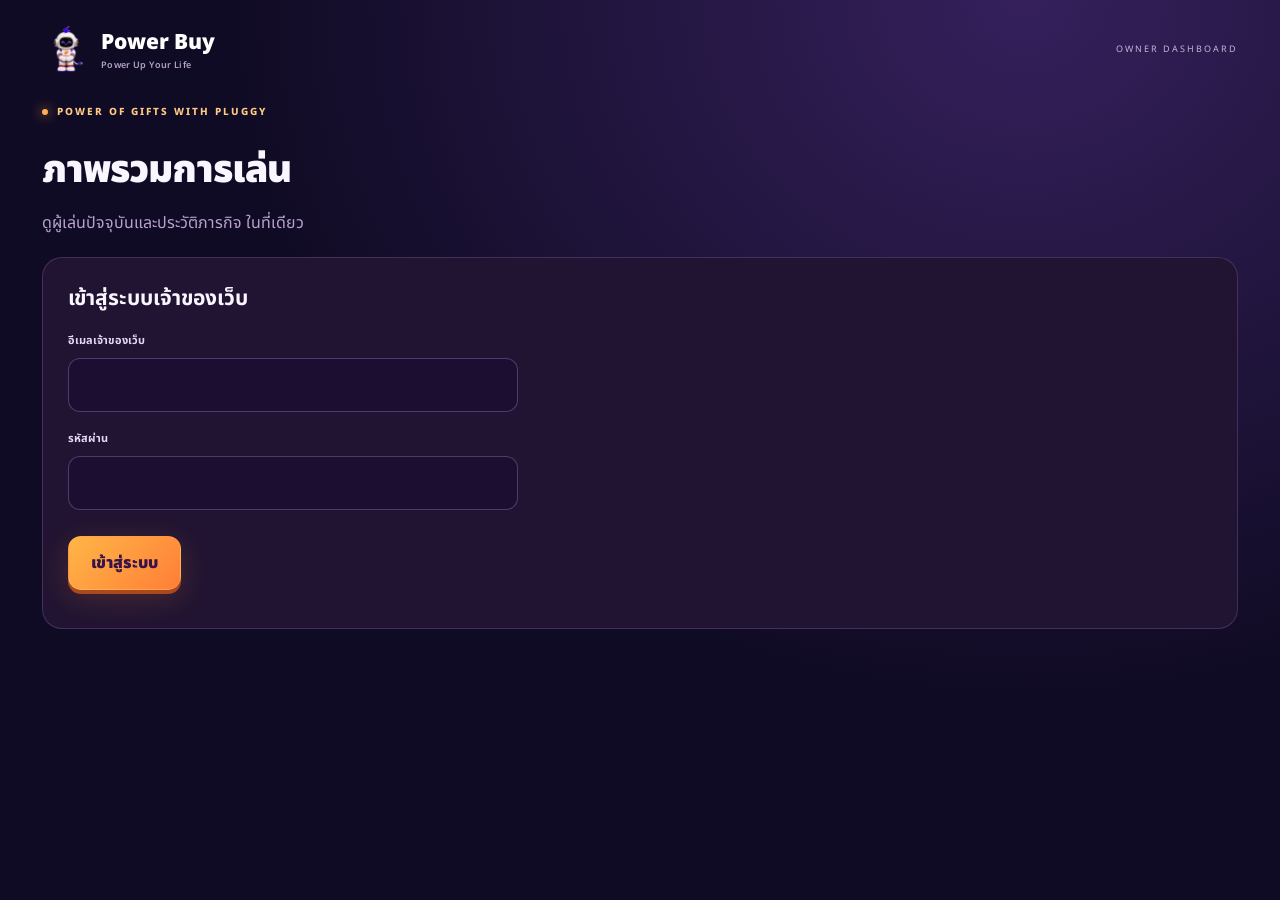
==== admin.html @ 22181485 "Use supplied campaign art, isolated product images and uncapped actual scores" ====
<!doctype html><html lang="th"><head><meta charset="utf-8"><meta name="viewport" content="width=device-width,initial-scale=1"><title>สถิติเจ้าของเว็บ · Pluggy</title><link rel="stylesheet" href="style.css?v=21"><link rel="stylesheet" href="admin.css?v=21"></head><body><header><a class="brand" href="./"><img class="brandmark" src="assets/pose2.webp" alt="ปลั๊กกี้"><span>Power Buy<small>Power Up Your Life</small></span></a><span class="edition">OWNER DASHBOARD</span></header><main id="admin"><section class="admin-intro"><span class="eyebrow">POWER OF GIFTS WITH PLUGGY</span><h1>ภาพรวมการเล่น</h1><p>ดูผู้เล่นปัจจุบันและประวัติภารกิจ ในที่เดียว</p></section><section id="login" class="admin-panel"></section><section id="dashboard" hidden></section></main><dialog id="detail"></dialog><script type="module" src="admin.js?v=21"></script></body></html>
---- style.css ----
@import url('https://fonts.googleapis.com/css2?family=Noto+Sans+Thai:wght@400;500;600;700;800;900&display=swap');
:root{font-family:'Noto Sans Thai',sans-serif;color:#f9f6ff;background:#100b24;--orange:#ff9738;--violet:#ad76ff;--muted:#b8aacd;--panel:#211633;--line:#ffffff18}*{box-sizing:border-box}body{margin:0;background:radial-gradient(ellipse at 80% 0,#35205c 0,transparent 55%),#100b24;min-height:100vh}button,input{font:inherit}button,a{touch-action:manipulation;-webkit-tap-highlight-color:transparent}button{cursor:pointer}button:focus-visible,a:focus-visible{outline:3px solid #ffc16f;outline-offset:4px}header{max-width:1260px;margin:auto;display:flex;align-items:center;gap:20px;padding:23px 32px}.brand{display:flex;gap:10px;align-items:center;color:white;text-decoration:none;font-size:21px;font-weight:900}.brand small{display:block;font-size:8px;letter-spacing:2.4px;color:#b1a2c7;font-weight:600}.brandmark{display:grid;place-items:center;background:linear-gradient(145deg,#ffbe63,#ff6c2d);color:#34104a;width:38px;height:43px;border-radius:13px;transform:rotate(-8deg);box-shadow:0 5px 25px #ff7f2d35;font-weight:900}.edition{margin-left:auto;font-size:10px;letter-spacing:2px;color:#c4b4d7}.edition i{font-style:normal;display:inline-block;font-size:8px;letter-spacing:1px;padding:5px 8px;margin-left:12px;border:1px solid #ad76ff6f;border-radius:6px;color:#d4b9ff}.icon,.secondary{background:#ffffff09;border:1px solid #ffffff22;color:#e4d9f1;border-radius:12px;padding:10px 16px;font-size:12px;font-weight:600}.icon:hover,.secondary:hover{background:#ffffff17}main{max-width:1260px;margin:0 auto 65px;padding:0 32px}.hero{position:relative;overflow:hidden;min-height:520px;border-radius:30px;border:1px solid #9660da44;background:#221644;isolation:isolate;box-shadow:0 26px 80px #0004}.heroart{position:absolute;inset:0;width:100%;height:100%;object-fit:cover;object-position:center;z-index:-2}.hero:after{content:'';position:absolute;inset:0;background:linear-gradient(90deg,#110a32ef 0,#160c34a0 39%,transparent 68%);z-index:-1}.herocopy{padding:56px 46px;max-width:600px}.eyebrow{display:inline-flex;align-items:center;gap:9px;color:#ffc983;font-size:10px;letter-spacing:2px;font-weight:800}.eyebrow:before{content:'';width:6px;height:6px;background:#ffb24a;border-radius:50%;box-shadow:0 0 12px #ffa449}h1{font-size:clamp(45px,5.2vw,72px);line-height:1.04;letter-spacing:-2px;margin:24px 0 12px;font-weight:900}h1 em{font-style:normal;background:linear-gradient(#ffe4a2,#ff8b39);background-clip:text;color:transparent}h1 small{display:block;font-size:.38em;letter-spacing:1px;margin-top:16px;font-weight:600;color:#d7b3ff}.intro{line-height:1.8;font-size:14px;max-width:380px;color:#c7b6db}.heropills{display:flex;gap:8px;margin:20px 0}.heropills span{font-size:10px;border:1px solid #c9afff25;background:#140b2d88;border-radius:20px;padding:7px 12px;color:#d9cdeb}.nameform{max-width:420px;margin-top:26px}label{display:block;font-size:11px;color:#e5d6f1;margin-bottom:9px;font-weight:700}.inputrow{display:flex;gap:10px}input{font:inherit;width:100%;min-width:0;padding:14px 16px;border:1px solid #b395dc55;color:white;border-radius:12px;background:#190d32aa;outline-color:#ffb751}input::placeholder{color:#a08dad}.primary{border:1px solid #ffce8333;background:linear-gradient(135deg,#ffb647,#ff7e37);color:#381549;font-weight:900;white-space:nowrap;padding:14px 22px;border-radius:13px;box-shadow:0 4px 0 #ab481d,0 8px 30px #ff8f3230;transition:filter .2s,transform .2s}.primary:hover{filter:brightness(1.1)}.primary:active{transform:translateY(2px);box-shadow:0 2px 0 #ab481d}.tiny{font-size:10px;line-height:1.6;color:#ac97bf}.hero .tiny{max-width:400px}.error{font-size:11px;color:#ffb2b9;margin-top:7px}.sectionhead{display:flex;justify-content:space-between;align-items:end;margin:38px 0 20px}.sectionhead h2{font-size:23px;margin:4px 0}.sectionhead span{font-size:11px;color:#a998c3}.kicker{font-size:9px;letter-spacing:3px;color:#af88dc;font-weight:700}.cards{display:grid;grid-template-columns:repeat(3,1fr);gap:20px}.card{position:relative;border-radius:24px;overflow:hidden;border:1px solid #b992f426;background:linear-gradient(155deg,#2c1c47,#1b132d);box-shadow:0 12px 35px #0003;transition:transform .22s,border-color .22s}.card:hover{transform:translateY(-6px);border-color:#ffb45777}.cardart{position:relative;height:215px;background:radial-gradient(ellipse at 50% 65%,#64369b88,transparent 65%),url('assets/v2/stage.avif') center 65%/cover;overflow:hidden;display:flex;align-items:center;justify-content:center}.cardart:after{position:absolute;content:'';width:65%;height:18px;border-radius:50%;background:#a970fe44;filter:blur(10px);bottom:19px}.cardart .sprite{width:150px;height:150px;filter:drop-shadow(0 12px 12px #0008);position:relative;z-index:1;animation:float 5s ease-in-out infinite}.cardart .sprite.second{width:90px;height:90px;margin-left:-28px;transform:rotate(14deg);animation-delay:-2s}.cardart .minipluggy{height:175px;width:115px;object-fit:contain;filter:drop-shadow(0 10px 14px #0008);z-index:2}.mission{position:absolute;top:15px;left:16px;font-size:9px;letter-spacing:1.5px;padding:5px 8px;border:1px solid #ffffff24;border-radius:6px;background:#160d2c9c;z-index:3}.cardbody{padding:23px}.tag{font-size:10px;color:#c49ee9;font-weight:600}.card h3{font-size:22px;margin:8px 0 4px;font-weight:800}.card .sub{font-size:12px;color:#eadbf4;margin:0}.card p{font-size:11px;line-height:1.8;color:#a898bf;margin:10px 0 18px}.card button{width:100%;background:#ffffff08;border:1px solid #9d74c344;color:#ffc883;font:inherit;font-size:12px;font-weight:800;border-radius:11px;padding:12px}.card button:hover{background:#ffab4220}.sprite{display:inline-block;flex:none;background-image:url('assets/v2/atlas.avif');background-size:400% 400%;background-position:var(--sx) var(--sy);background-repeat:no-repeat;aspect-ratio:1;width:70px;height:70px}.sprite.promo{background-image:url('assets/v2/promos.avif');background-size:200% 200%}.history{background:#221635;border:1px solid #ffffff10;border-radius:16px;padding:18px 22px;margin-top:26px;font-size:11px;color:#bba8d0}.history ul{padding-left:18px}.welcome{font-size:12px;color:#ffc884;margin-bottom:14px}footer{max-width:1196px;display:flex;justify-content:space-between;padding:22px 0;border-top:1px solid #ffffff10;margin:auto;font-size:10px;color:#857296;letter-spacing:1px}.game{max-width:960px;margin:auto}.gamehead{display:flex;align-items:center;justify-content:space-between;margin:10px 0 20px}.game-title{display:flex;align-items:center;justify-content:space-between;gap:18px}.game-title h2{font-size:27px;margin:0;letter-spacing:-.8px}.game-title p{font-size:12px;margin:3px 0;color:#b5a3ca}.game-player{font-size:10px;color:#a995c1;background:#231735;border:1px solid #ffffff18;border-radius:12px;padding:9px 14px;max-width:180px;overflow:hidden;text-overflow:ellipsis}.game-player b{display:block;font-size:13px;color:#f4e7ff}.hud{display:grid;grid-template-columns:1fr 1fr 1fr;gap:1px;background:#ffffff12;border:1px solid #a478d33a;border-radius:16px;overflow:hidden;margin:20px 0 12px}.hud>div{background:#25173bee;padding:13px 20px}.hud small{font-size:9px;color:#b9a2d0;display:block;letter-spacing:1px}.hud strong{display:block;font-size:25px;color:#ffcb86;font-weight:800}.hud>div:nth-child(2){text-align:center}.hud>div:last-child{text-align:right}.hud .timer{color:#b6ffed}.progress{height:4px;overflow:hidden;border-radius:8px;background:#362443;margin-bottom:13px}.progress div{height:100%;background:linear-gradient(90deg,#ad6bff,#ffb03e);transition:width .1s}.board{position:relative;height:min(66vh,570px);min-height:440px;overflow:hidden;border:1px solid #b98aff50;border-radius:24px;background:#291743 url('assets/v2/stage.avif') center/cover;box-shadow:0 25px 70px #0006,inset 0 0 80px #10052450;isolation:isolate;user-select:none}.board:before{content:'';position:absolute;inset:0;background:linear-gradient(#1c093632,transparent 45%,#17092b55);pointer-events:none;z-index:-1}.board canvas{display:block;width:100%;height:100%;touch-action:none}.hint{text-align:center;font-size:11px;line-height:1.7;color:#b6a1cd;margin:14px 0}.controls{display:flex;justify-content:center;gap:12px;margin:14px 0}.controls button{background:linear-gradient(#382051,#251439);border:1px solid #a377ce44;color:#ffce88;border-radius:14px;width:90px;height:45px;font-size:22px;touch-action:none;box-shadow:0 3px 0 #090514}.legend{display:flex;gap:14px;justify-content:center;flex-wrap:wrap;color:#cab8db;font-size:10px;margin:12px 0}.legend b{color:#ffb566}.boardstatus{position:absolute;top:16px;left:50%;transform:translateX(-50%);width:max-content;max-width:90%;text-align:center;padding:9px 17px;border:1px solid #cfb2ff33;border-radius:30px;background:#150b2dd9;color:#efe4ff;font-size:12px;z-index:8;box-shadow:0 4px 20px #0003}.boardstatus strong{color:#ffca7b}.overlay{position:absolute;inset:0;z-index:20;display:flex;flex-direction:column;align-items:center;justify-content:center;gap:12px;padding:24px;text-align:center;background:#140925df;backdrop-filter:blur(7px)}.overlay .sprite{width:100px;height:100px;filter:drop-shadow(0 0 24px #b276ff66)}.overlay h3{font-size:28px;margin:0}.overlay p{color:#c3b2d6;line-height:1.8;font-size:13px;margin:0 0 8px}.overlay .roundtag{font-size:10px;letter-spacing:3px;color:#ffbb68}.feedback{position:absolute;inset:0;display:grid;place-items:center;z-index:13;pointer-events:none;font-size:52px;font-weight:900;color:#ffe09e;text-shadow:0 3px 0 #8a351b,0 0 30px #ffab4c;animation:scorepop .65s both}.feedback.bad{color:#ffabc3;text-shadow:0 3px #662447,0 0 30px #ff3e7e}.holes{position:absolute;inset:12% 8% 6%;display:grid;grid-template-columns:repeat(3,1fr);grid-template-rows:repeat(3,1fr);gap:14px 30px;perspective:900px}.hole{position:relative;background:none;border:0;border-radius:18px;min-height:90px;outline-offset:0;display:flex;align-items:end;justify-content:center;padding:0}.podium{position:absolute;width:93%;max-width:165px;height:30%;bottom:2%;border-radius:50%;background:radial-gradient(ellipse at 50% 20%,#090310 35%,#452069 40%,#c491ff 45%,#6d3e8e 51%,#2e1149 60%);box-shadow:0 10px 0 #1c0d2e,0 15px 20px #0006,0 0 15px #9e56ff35;border:1px solid #b784f755}.target{position:absolute;inset:0;display:flex;flex-direction:column;align-items:center;justify-content:center;animation:rise .18s ease-out;transform-origin:bottom}.target .sprite{width:110px;height:110px;filter:drop-shadow(0 5px 9px #0007)}.target img{height:110px;width:86px;object-fit:contain;filter:drop-shadow(0 3px 7px #0008)}.target small{margin-top:-5px;font-size:10px;font-weight:900;color:#221133;background:#ffcc7d;border:1px solid #ffe2b0;border-radius:20px;padding:3px 9px;box-shadow:0 3px 12px #0005;white-space:nowrap;z-index:2}.target.bad small{background:#ebd7ff;color:#684d87}.holenum{position:absolute;font-size:9px;color:#bf8bf888;bottom:-8px}.hole.hit:after{content:'';position:absolute;inset:10%;border:3px solid #ffd286;border-radius:50%;animation:shock .25s both;pointer-events:none}.hammer{position:absolute;width:32px;height:32px;z-index:12;pointer-events:none;transform:rotate(-30deg);background:linear-gradient(90deg,#ffc356 20%,#ffe4a2 50%,#e89528);border-radius:8px;box-shadow:0 3px 5px #0005}.hammer:after{content:'';position:absolute;left:12px;top:26px;width:9px;height:35px;background:#7546ac;border-radius:5px}.boxes{position:absolute;inset:0;touch-action:manipulation}.box{position:absolute;top:0;left:0;background:none;border:0;padding:0;width:100px;height:115px;will-change:transform;touch-action:manipulation;color:white;isolation:isolate}.box:before{content:'';position:absolute;left:10%;right:10%;bottom:8%;height:17%;border-radius:50%;background:#05030b6b;filter:blur(4px);z-index:-1}.box .sprite{position:absolute;width:100%;height:auto;left:0;top:0;filter:drop-shadow(0 8px 6px #0007);transition:filter .2s}.box .prize{position:absolute;inset:8%;width:84%;height:75%;background:#37175380;border-radius:22px;box-shadow:0 0 28px #ffc76877;transform:translateY(-17px);z-index:2;animation:prize .3s both}.box .prize .sprite{height:100%}.box small{position:absolute;left:50%;transform:translateX(-50%);bottom:-5px;display:grid;place-items:center;width:25px;height:25px;background:#251336;border:1px solid #ba90e74d;color:#dfcbed;border-radius:50%;font-size:11px;font-weight:800;opacity:0}.box.selectable small{opacity:1}.box.selectable:after{content:'';position:absolute;inset:10% 2% 0;border-radius:20px;border:1px solid #c49eff44;box-shadow:0 0 12px #ac72ff20;z-index:-1}.box.selectable:hover .sprite{filter:drop-shadow(0 0 12px #ffc977)}.box.chosen:after{border-color:#ffce82;box-shadow:0 0 28px #ffb85f55}.guide{position:absolute;bottom:5px;right:18px;height:125px;width:90px;object-fit:contain;filter:drop-shadow(0 3px 15px #10031f);opacity:.9;pointer-events:none}.guide-arrow{position:absolute;bottom:76px;right:100px;font-size:31px;color:#ffbb6a;animation:point 1s alternate infinite;pointer-events:none}.result{position:relative;max-width:700px;margin:20px auto;text-align:center;border:1px solid #bb8bf63d;border-radius:28px;background:radial-gradient(ellipse at 50% 20%,#603c8580,transparent 55%),#201330;overflow:hidden;padding:36px}.result:before{content:'';position:absolute;inset:0;background:url('assets/v2/stage.avif') center/cover;opacity:.12;z-index:0}.result>*{position:relative}.result img{height:210px;filter:drop-shadow(0 0 30px #af62ff44)}.result h2{font-size:28px;margin:14px 0 5px}.result p{font-size:13px;color:#b9a3ce;line-height:1.8}.resultscore{font-size:82px;line-height:1.3;font-weight:900;background:linear-gradient(#ffe9b0,#ff9850);color:transparent;background-clip:text}.rounds{display:flex;justify-content:center;gap:10px;margin:18px 0}.rounds span{background:#ffffff08;border:1px solid #ffffff14;border-radius:11px;padding:9px 15px;font-size:10px;color:#bda8d1}.rounds b{color:#eed8ff;font-size:15px}.shop{display:block;margin:23px auto;color:#ffcd84;text-decoration:none;font-size:13px;font-weight:700}.actions{display:flex;gap:10px;flex-wrap:wrap;justify-content:center}dialog{background:#241436;color:#f6ebff;border:1px solid #ac7bdd55;border-radius:23px;max-width:500px;padding:30px;box-shadow:0 25px 100px #0008}dialog::backdrop{background:#0b051bce;backdrop-filter:blur(6px)}dialog h2{font-size:25px;margin:4px 0}dialog p{color:#beabce;font-size:13px;line-height:1.9}dialog .sprite{width:90px;height:90px}dialog .secondary{margin-left:8px}button:disabled{cursor:default}.box:disabled{opacity:1}.loading{animation:glow 1s infinite alternate}.paused .target,.paused .guide-arrow{animation-play-state:paused}@keyframes float{50%{transform:translateY(-8px)}}@keyframes rise{from{transform:translateY(24px) scale(.7);opacity:0}}@keyframes scorepop{0%{opacity:0;transform:translateY(20px) scale(.7)}30%{opacity:1;transform:scale(1.1)}100%{opacity:0;transform:translateY(-35px)}}@keyframes prize{from{opacity:0;transform:translateY(5px) scale(.5)}}@keyframes shock{to{opacity:0;transform:scale(1.3)}}@keyframes point{to{transform:translateX(-18px)}}@keyframes glow{to{opacity:.5}}
@media(max-width:720px){header{padding:18px 18px;gap:8px}.brand{font-size:18px}.brandmark{width:32px;height:35px}.brand small{font-size:7px}.edition{display:none}.icon{margin-left:auto;padding:9px 11px;font-size:11px}main{padding:0 16px}.hero{border-radius:24px;min-height:690px}.heroart{object-fit:cover;object-position:73% 0;height:350px}.hero:after{background:linear-gradient(0deg,#160c2fff 43%,#160c2f66 65%,transparent 85%)}.herocopy{padding:330px 25px 28px;max-width:100%}h1{font-size:45px;margin:16px 0 10px;letter-spacing:-1.5px}h1 small{font-size:21px;margin-top:12px}.intro{font-size:12px;margin:12px 0}.heropills{margin:15px 0}.nameform{margin-top:18px}.primary{padding:13px 17px;font-size:12px}.inputrow{gap:8px}input{font-size:13px;padding:13px}.sectionhead{margin-top:28px}.sectionhead h2{font-size:21px}.sectionhead>span{display:none}.cards{grid-template-columns:1fr;gap:17px}.card{display:grid;grid-template-columns:38% 62%;border-radius:21px}.cardart{height:100%;min-height:230px;flex-direction:column}.cardart .sprite{width:115px;height:115px}.cardart .sprite.second{position:absolute;width:75px;height:75px;bottom:23px;right:-4px;margin:0}.cardart .minipluggy{height:150px;width:100px}.mission{font-size:7px;left:10px;top:12px}.cardbody{padding:21px 16px}.card h3{font-size:19px;line-height:1.25}.card .sub{font-size:11px;margin-top:8px}.tag{font-size:8px}.card p{font-size:10px;margin:10px 0 12px}.card button{font-size:11px;padding:11px}.gamehead{margin:5px 0 17px}.game-title h2{font-size:23px}.game-title p{font-size:10px}.game-player{font-size:8px;max-width:110px;padding:8px 10px}.game-player b{font-size:11px}.hud{margin-top:16px}.hud>div{padding:10px 12px}.hud strong{font-size:21px}.hud small{font-size:8px}.board{height:57vh;min-height:420px;max-height:570px;border-radius:20px}.boardstatus{font-size:10px;padding:8px 13px}.holes{inset:13% 3% 8%;gap:13px 8px}.target .sprite{width:87px;height:87px}.target img{height:95px;width:74px}.target small{font-size:8px;padding:3px 7px}.holenum{font-size:8px}.guide{height:95px;width:65px;right:5px;bottom:0}.guide-arrow{bottom:56px;right:70px;font-size:24px}.legend{font-size:9px;gap:9px}.hint{font-size:10px}.result{padding:27px 18px}.result h2{font-size:24px}.resultscore{font-size:68px}.result img{height:180px}.rounds{gap:5px}.rounds span{padding:8px 9px}.rounds b{font-size:12px}.shop{font-size:12px}footer{margin:0 20px;font-size:8px;padding:18px 0}footer span:last-child{display:none}dialog{max-width:calc(100vw - 36px);padding:24px}dialog h2{font-size:23px}.hero .tiny{font-size:9px}}
@media(prefers-reduced-motion:reduce){.cardart .sprite,.guide-arrow{animation:none}}

.sprite[data-sprite="14"]{clip-path:inset(5% 8%)}
/* Festive appliance kingdom */
.brandmark{object-fit:contain;width:49px;height:52px;background:none;box-shadow:none;transform:none;border-radius:0}.brand small{font-size:9px;letter-spacing:.35px}.sound-controls{display:flex;gap:7px}.icon[aria-pressed=false]{opacity:.65}.edition{font-size:9px}footer a{color:#bca0d3;text-decoration:none}
.board,.cardart{background-image:url('assets/v3/showroom.avif')}.board.catch{background-position:center}.board.buster{background-position:50% 35%}.board.shuffle{background-position:50% 25%}.sprite.extra{background-image:url('assets/v3/extra.avif')}.cover-hammer{width:195px;height:195px;object-fit:contain;filter:drop-shadow(0 12px 15px #0009);z-index:2;animation:float 5s infinite ease-in-out}.how-hero{height:130px;width:130px;object-fit:contain;display:block;margin:auto}.how-steps{list-style:none;counter-reset:how;padding:0;display:grid;gap:10px;margin:18px 0}.how-steps li{counter-increment:how;display:flex;align-items:center;gap:12px;font-size:13px;line-height:1.65}.how-steps li:before{content:counter(how);display:grid;place-items:center;flex:none;border-radius:50%;background:#ffb247;color:#391652;width:28px;height:28px;font-weight:900}.how-signs{display:flex;gap:8px;justify-content:center;margin:16px 0}.how-signs>div{width:23%;text-align:center}.how-signs img{width:100%;display:block}.how-signs b{font-size:10px}details{font-size:12px;color:#d9c2ea;line-height:1.7}summary{cursor:pointer}.saved-card{display:block;width:100%;max-height:55vh;object-fit:contain;margin-bottom:16px}dialog{max-height:92dvh;overflow:auto}dialog button{margin-top:7px}.result>img{object-fit:contain;width:220px;height:220px}
.target img{width:146px;height:146px}.target small{margin-top:-16px}.target.safe small{background:#adf1c2;color:#175c42}.target.expensive img{filter:drop-shadow(0 0 8px #ff4659a0)}.target.safe img{filter:drop-shadow(0 0 8px #49e69b60)}.hole.wrong:after{border-color:#ff567c}.hammer{width:100px;height:125px;background:none;box-shadow:none;border:0;transform-origin:55% 80%;animation:smash .32s ease-out both;z-index:15;margin-left:-15px}.hammer:after{content:none}.hammer-head{position:absolute;left:0;top:0;width:85px;height:55px;display:grid;place-items:center;border-radius:18px;background:linear-gradient(110deg,#ff9c23 8%,#6130d8 12%,#a78bfa 48%,#4d1cc5 80%,#ffb534 84%);border:2px solid #dabfff;color:#ff9e32;font:900 30px sans-serif;box-shadow:0 5px 8px #12062aaa}.hammer-handle{position:absolute;top:50px;left:33px;width:18px;height:67px;background:linear-gradient(90deg,#3e15a1,#b295fb,#5120af);border:2px solid #ceb3ff;border-radius:8px}.gift-table{position:absolute;left:-3%;right:-3%;top:49%;height:49%;border-radius:50% 50% 12% 12%/12% 12% 4% 4%;background:linear-gradient(155deg,#bf9cf0,#7350aa 40%,#49286e 100%);border-top:4px solid #e5ceff;box-shadow:0 15px 0 #29103f,0 26px 35px #0d032d80;z-index:2;pointer-events:none}.guide{left:calc(50% - 110px);right:auto;top:4%;bottom:auto;height:260px;width:220px;opacity:1;z-index:1}.guide-arrow{display:none}.box{z-index:4}.boardstatus{z-index:10}.box.selectable .sprite{animation:boxbob 2.2s infinite ease-in-out}.box.chosen .sprite{animation:none}.paused .box.selectable .sprite{animation-play-state:paused}.boxes{z-index:3}.gift-table:after{content:'';position:absolute;left:10%;right:10%;bottom:-25px;height:25px;background:#3b1c57;border-radius:0 0 25px 25px}@keyframes smash{0%{transform:translateY(-65px) rotate(45deg);opacity:0}30%{opacity:1;transform:translateY(-20px) rotate(25deg)}65%{transform:translateY(8px) rotate(-32deg)}100%{transform:translateY(-20px) rotate(-15deg);opacity:0}}@keyframes boxbob{50%{translate:0 -3px}}
@media(max-width:720px){header{flex-wrap:wrap;padding:13px 16px}.brand{font-size:20px}.brandmark{width:45px;height:47px}.brand small{font-size:8px}.sound-controls{margin-left:auto}.sound-controls .icon{font-size:10px;padding:8px}.cover-hammer{width:140px;height:175px}.target img{width:103px;height:116px}.target small{margin-top:-13px;font-size:8px}.holes{inset:16% 1% 7%;gap:16px 1px}.guide{height:200px;width:170px;left:calc(50% - 85px);top:9%}.gift-table{top:46%;height:50%}.hammer{scale:.8}.how-signs{gap:4px}.how-steps li{font-size:12px}.saved-card{max-height:48dvh}.result>img{height:200px}}
@media(max-width:360px){header{gap:6px}.brand{font-size:17px}.sound-controls .icon{font-size:9px;padding:7px 5px}.brandmark{width:38px}.brand small{font-size:7px}}
@media(prefers-reduced-motion:reduce){.cover-hammer,.box.selectable .sprite{animation:none}}

/* Approved Festive Wonderland mission art; replace the six files independently. */
.board{background-image:var(--game-bg,url('assets/v3/showroom.avif'));background-size:cover;background-position:center}
.cardart{height:auto;aspect-ratio:1;background:#2c1845;display:block}
.cardart:after{content:none}
.mission-cover{width:100%;height:100%;display:block;object-fit:cover;object-position:center;transition:transform .35s ease}
.card:hover .mission-cover{transform:scale(1.035)}
.mission{background:#1b102ddd;border-color:#ffc56d80;box-shadow:0 3px 14px #0005}
@media(max-width:720px){.card{display:block}.cardart{height:auto;min-height:0;aspect-ratio:1.18}.mission-cover{object-position:center 45%}.cardbody{padding:22px}.card h3{font-size:23px}.card p{font-size:12px}.tag{font-size:10px}.card button{font-size:13px}.boardstatus{max-width:96%;padding:8px 10px}.target.safe small{font-size:8px}}
@media(prefers-reduced-motion:reduce){.mission-cover{transition:none}.card:hover .mission-cover{transform:none}}
.rank-consent{display:flex;align-items:flex-start;gap:9px;font-size:11px;line-height:1.7;margin:18px 0 12px}.rank-consent input{width:18px;height:18px;flex:none;accent-color:#ffb647}.province-label{margin-top:12px}.leaderboard{text-align:left;padding:25px;border:1px solid #b792e744;border-radius:22px;margin-top:28px;background:linear-gradient(130deg,#382253,#1c102e)}.rank-heading{display:flex;gap:16px;align-items:center;justify-content:space-between}.rank-heading h2{font-size:23px;margin:5px 0}.rank-heading p{font-size:11px;color:#cbb9db;line-height:1.7}.rank-toolbar{display:flex;flex-wrap:wrap;gap:12px;align-items:center;margin:16px 0}.rank-tabs{display:flex;flex-wrap:wrap;gap:7px}.rank-tab{background:#ffffff09;color:#decbf0;border:1px solid #ab7bd94d;border-radius:22px;padding:9px 13px;font:inherit;font-size:11px}.rank-tab.selected{background:#ffb34c;color:#321442;border-color:#ffc978;font-weight:800}.rank-toolbar label{display:flex;align-items:center;gap:10px;margin:0}.rank-toolbar input{width:150px;font-size:11px;padding:8px;color-scheme:dark}.rank-mine{display:flex;flex-direction:column;gap:6px;background:#a16aff17;border:1px solid #ffc37955;border-radius:15px;padding:16px;margin:12px 0}.rank-mine b{color:#ffcc82}.rank-mine span{font-size:13px}.rank-mine small{color:#cbb5e1;font-size:11px}.rank-table-wrap{overflow:auto}.rank-table{width:100%;border-collapse:collapse;font-size:13px;white-space:nowrap}.rank-table th,.rank-table td{padding:13px 10px;border-bottom:1px solid #ffffff15;text-align:left}.rank-table th{font-size:10px;color:#c5a7dc}.rank-table td:nth-child(2){white-space:normal;overflow-wrap:anywhere;min-width:100px}.rank-table .podium-rank td:first-child{color:#ffd284}.rank-empty{text-align:center;padding:28px;color:#f5d8a7}.rank-empty span{font-size:12px;color:#bc9bd5}.rank-records h3{font-size:16px;margin-top:24px}.record-grid{display:grid;grid-template-columns:repeat(auto-fit,minmax(170px,1fr));gap:10px}.record-grid article{padding:16px;border:1px solid #ffffff15;border-radius:12px;background:#ffffff07}.record-grid small,.record-grid span{display:block;font-size:10px;color:#cbb4e0;overflow-wrap:anywhere}.record-grid strong{display:block;color:#ffd192;font-size:28px;margin:5px 0}.record-grid i{font-size:12px;font-style:normal}.record-grid .overall{border-color:#ffd28477}.rank-explain{margin-top:20px}.rank-explain p,.rank-explain li{font-size:11px;line-height:1.8}.actions a{text-decoration:none;display:inline-flex;align-items:center;justify-content:center}.saved-card{touch-action:auto;-webkit-user-select:auto;user-select:auto}.balanced-score{color:#ffd192!important}.result .leaderboard{padding:18px}.result .rank-heading{display:block}.result .rank-heading h2{font-size:20px}.result .saved-card{width:100%;height:auto;max-height:none;filter:none}
@media(max-width:720px){.leaderboard{padding:17px}.rank-heading{display:block}.rank-heading h2{font-size:20px}.rank-heading>.secondary{margin:5px 0}.rank-table{font-size:11px}.rank-table th,.rank-table td{padding:12px 7px}.rank-consent{font-size:10px}.record-grid{grid-template-columns:repeat(2,minmax(0,1fr))}.record-grid strong{font-size:24px}.hero{min-height:780px}}

[hidden]{display:none!important}

/* Keep the campaign title together across phone and desktop. */
.hero .herocopy{max-width:750px}.hero h1{font-size:clamp(34px,4.3vw,58px)}.gift-title{white-space:nowrap;display:block}.rank-periods{display:flex;gap:7px;padding:5px;border:1px solid #ab7bd933;border-radius:25px}
@media(max-width:720px){.hero{min-height:690px}.hero .herocopy{padding:330px 20px 28px}.hero h1{font-size:clamp(26px,7.5vw,45px);letter-spacing:-1px}.hero h1 small{font-size:19px}}
/* Festive quick-play, mobile first. */
.sprite.festive-product{background-image:url('assets/festive/products.webp');background-size:200% 200%}
.campaign-promo{margin:32px auto 0;max-width:1100px;text-align:center;border:1px solid #e7af703f;border-radius:24px;overflow:hidden;background:linear-gradient(150deg,#401524,#241332);padding:22px}
.promo-heading h2{font-size:clamp(20px,4vw,30px);margin:8px 0}.promo-heading p{font-size:12px;color:#ecd4bd}.campaign-image{display:block;overflow:hidden;border-radius:15px;border:1px solid #ffca8d44}.campaign-image img{display:block;width:100%;height:auto}.campaign-shop{display:inline-flex;justify-content:center;text-decoration:none;margin:8px 0 4px;white-space:normal}.result .campaign-promo{padding:15px}.result .campaign-promo img{width:100%;height:auto;max-height:none;filter:none;margin:0}.result .promo-heading h2{font-size:23px}
.reward-card{border:1px solid #ffcd85a0;border-radius:23px;background:linear-gradient(140deg,#5a2b48,#321646);padding:24px;margin:22px 0;text-align:center}.reward-card h2{font-size:23px}.coupon-code{font-size:28px!important;color:#ffe0a4!important;font-weight:900;letter-spacing:1px;overflow-wrap:anywhere;user-select:text;-webkit-user-select:text}.coupon-terms{white-space:pre-wrap;overflow-wrap:anywhere;text-align:left;font-size:12px!important}.coupon-image,.result .coupon-image{width:min(100%,400px);height:auto;aspect-ratio:1;object-fit:contain;display:block;margin:14px auto;border-radius:16px;filter:none}.reward-card a{display:inline-flex;text-decoration:none;margin-top:10px}.result>img{height:220px;width:220px;border-radius:24px}.result .resultscore{line-height:1.15;margin:20px 0 8px}.result{overflow-wrap:anywhere}
.how-signs>div{width:43%;max-width:180px}.how-signs img{aspect-ratio:1;object-fit:contain}.target img{height:150px;width:150px;object-fit:contain}.target small{margin-top:-9px}.target.safe small{background:#a8f2b3;color:#104729}.box{backface-visibility:hidden;transform-style:preserve-3d}.gift-table{background:radial-gradient(ellipse at 50% 10%,#b68edc,#7951a5 65%,#412054);border-top:3px solid #e5ceff}.box:before{opacity:.65;transition:opacity .2s}.box.selectable:before{opacity:.9}.box.chosen{filter:drop-shadow(0 0 9px #ffd58e)}
.buster-cover-art{height:100%;display:flex;align-items:center;justify-content:center;gap:0;background:radial-gradient(ellipse at 50% 80%,#a268d5,transparent 75%),url('assets/missions/buster-bg.webp') center/cover;padding:15% 2% 0}.buster-cover-art img{width:50%;filter:drop-shadow(0 8px 12px #15032c88)}
@media(max-width:720px){input{font-size:16px}.board{height:min(57svh,530px);min-height:350px}.hud{margin:10px 0}.gamehead{margin-bottom:12px}.game-title h2{font-size:21px}.game-player{max-width:95px}.hud>div{padding:9px}.hud strong{font-size:21px}.legend{gap:8px;font-size:10px}.campaign-promo{padding:14px;border-radius:20px}.promo-heading p{font-size:10px}.campaign-image{border-radius:10px}.target img{height:112px;width:112px}.boardstatus{font-size:11px;white-space:normal;line-height:1.4;width:94%;padding:8px}.holes{inset:16% 2% 8%;gap:12px 2px}.hole{min-height:70px}.how-steps li{font-size:13px}dialog{width:min(500px,calc(100vw - 24px));max-width:none;padding:22px;max-height:90dvh}.sound-controls .icon{min-height:40px}.actions{gap:10px}.actions button,.actions a{min-height:44px}.result{padding:24px 16px}.result>img{height:190px;width:190px}.reward-card{padding:18px}.coupon-code{font-size:25px!important}.hero .tiny{font-size:11px}.hero .inputrow{flex-wrap:wrap}.hero .inputrow input{flex:1 1 180px}.hero .inputrow button{flex:1 1 150px}.card button{min-height:46px}.guide{height:180px;top:7%}.gift-table{top:48%}.how-signs b{font-size:12px}}
@media(max-height:500px) and (orientation:landscape){.board{height:350px;min-height:350px}.game-title{align-items:start}}
@media(prefers-reduced-motion:reduce){.box.selectable .sprite,.target,.hammer,.feedback{animation-duration:.01s;animation-iteration-count:1}.box:before{transition:none}}
/* User-supplied campaign art is shown in full, with no text on top. */
.hero{min-height:0}.hero:after{content:none}.heroart{position:static;display:block;width:100%;height:auto;object-fit:contain;z-index:auto}.hero .herocopy{padding:26px 32px;max-width:none;display:grid;grid-template-columns:1fr 1.1fr;column-gap:32px;align-items:center}.hero .herocopy h1{position:absolute;width:1px;height:1px;overflow:hidden;clip-path:inset(50%);white-space:nowrap}.hero .intro{grid-column:1;margin:6px 0}.hero .heropills{grid-column:1;margin:10px 0}.hero .nameform{grid-column:2;grid-row:1 / 5;margin:0;max-width:none}.hero .eyebrow{grid-column:1}.cardart{aspect-ratio:1}.mission-cover{object-fit:contain}.product-sprite{display:inline-block;width:70px;height:70px;object-fit:contain}.box .prize .product-sprite{position:absolute;width:100%;height:100%;left:0;top:0;object-fit:contain;filter:drop-shadow(0 6px 5px #0006)}.campaign-image:hover{outline:2px solid #ffc16f;outline-offset:2px}
@media(max-width:720px){.hero{min-height:0}.heroart{height:auto;object-fit:contain;object-position:center}.hero .herocopy{display:block;padding:22px 20px}.hero .nameform{margin-top:18px}.hero .intro{font-size:13px}.cardart{aspect-ratio:1;min-height:0}.mission-cover{object-fit:contain}.card:hover .mission-cover{transform:none}}
---- admin.css ----
.admin-intro h1{font-size:38px;letter-spacing:-1px;line-height:1.3}.admin-intro p{color:#b9a1ce}.admin-panel{padding:25px;border:1px solid #a17dc144;border-radius:20px;background:#211432;margin:22px 0}.admin-panel h2{font-size:21px;margin:0 0 18px}.admin-panel p{line-height:1.8;font-size:13px;color:#c4adD8}#ownerform{max-width:450px}#ownerform input{margin-bottom:18px}#ownerform button{margin-top:8px}.stat-grid{display:grid;grid-template-columns:repeat(3,1fr);gap:15px}.stat-grid article{border:1px solid #b987db44;background:linear-gradient(135deg,#392455,#251638);border-radius:18px;padding:24px}.stat-grid small{display:block;color:#cfb8e4;font-size:12px}.stat-grid strong{font-size:40px;color:#ffc17c}.admin-toolbar{display:flex;flex-wrap:wrap;gap:12px;align-items:center;margin:20px 0}.admin-toolbar p{margin-right:auto;font-size:11px;color:#bc9dD8}.bygame{display:grid;grid-template-columns:repeat(3,1fr);gap:15px}.bygame article{background:#ffffff07;border-radius:12px;padding:18px}.tablewrap{overflow:auto}table{border-collapse:collapse;width:100%;font-size:12px;white-space:nowrap}th,td{text-align:left;padding:12px;border-bottom:1px solid #ffffff12}th{color:#d0a7ee;background:#2b1b41}td{color:#ead4fa}.filters{display:flex;gap:10px;flex-wrap:wrap;margin-bottom:22px;align-items:end}.filters input,.filters select{font:inherit;font-size:12px;background:#160c28;color:white;border:1px solid #9470bd55;border-radius:10px;padding:12px;width:170px}.filters label{font-size:10px}.filters .primary{padding:12px 20px}#pageinfo{font-size:11px;color:#c9adE0}button:disabled{opacity:.45}.admin-panel a.primary{display:inline-block;text-decoration:none;white-space:normal}#detail .rounds{flex-wrap:wrap}#detail h3{color:#ffc17c}#detail p{font-size:12px}@media(max-width:720px){.stat-grid{grid-template-columns:repeat(2,1fr);gap:9px}.stat-grid article{padding:16px}.stat-grid strong{font-size:32px}.stat-grid small{font-size:10px}.admin-panel{padding:17px}.bygame{grid-template-columns:1fr}.filters>div{flex:1;min-width:130px}.filters input,.filters select{width:100%}.admin-intro h1{font-size:29px}.admin-toolbar{gap:8px}}

#csv{text-decoration:none;display:inline-block}#csv.csv-disabled{opacity:.45;pointer-events:none}
.segment-grid{display:grid;grid-template-columns:repeat(2,minmax(0,1fr));gap:20px;margin:20px 0}.segment-grid h3{font-size:14px;color:#ffd08b}#visit-csv{display:inline-block;text-decoration:none;margin-bottom:14px}#engagement strong{font-size:30px}.bygame{grid-template-columns:repeat(auto-fit,minmax(190px,1fr))}@media(max-width:720px){.segment-grid{grid-template-columns:1fr}#engagement strong{font-size:26px}}
#coupon-form{max-width:760px}#coupon-form input,#coupon-form textarea{margin:0 0 17px;width:100%;font:inherit;font-size:16px;color:#f8edff;background:#1b0e2e;border:1px solid #b38ad34d;border-radius:12px;padding:12px}#coupon-form textarea{resize:vertical}#coupon-form .coupon-enable{display:flex;align-items:center;gap:12px;margin-bottom:20px;font-size:15px}#coupon-enabled{width:22px!important;height:22px;margin:0!important;accent-color:#ffb94a}.coupon-dates{display:grid;grid-template-columns:1fr 1fr;gap:15px}#coupon-form input[type=datetime-local]{color-scheme:dark}#coupon-form .actions{justify-content:start;margin-top:20px}#coupon-form .coupon-image{margin-left:0}#coupon-status{white-space:pre-wrap}@media(max-width:560px){.coupon-dates{grid-template-columns:1fr}}
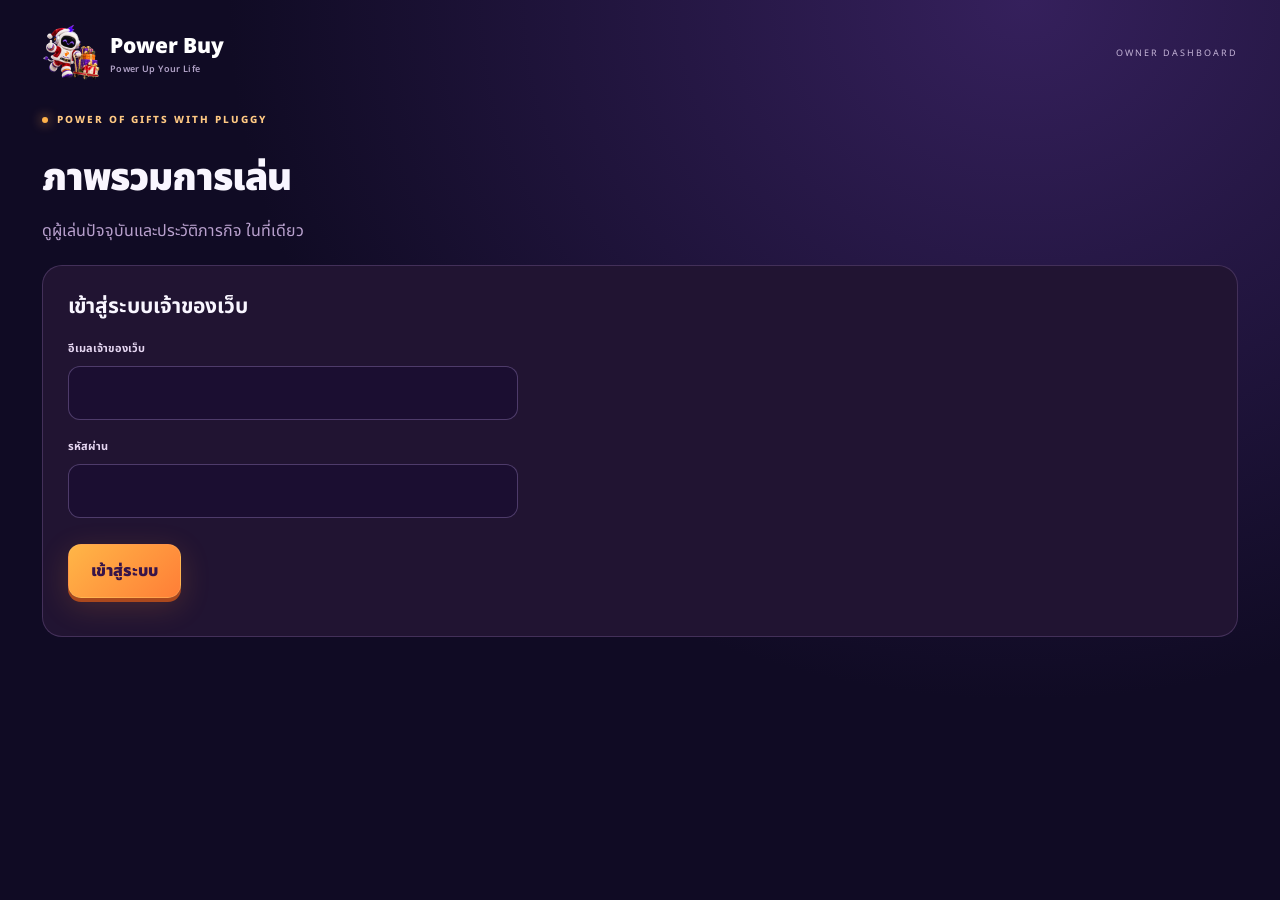
==== commit 9aba1af2: "Use Santa branding, banner link previews and clear campaign heading" ====
--- a/admin.html
+++ b/admin.html
@@ -1 +1 @@
-<!doctype html><html lang="th"><head><meta charset="utf-8"><meta name="viewport" content="width=device-width,initial-scale=1"><title>สถิติเจ้าของเว็บ · Pluggy</title><link rel="stylesheet" href="style.css?v=21"><link rel="stylesheet" href="admin.css?v=21"></head><body><header><a class="brand" href="./"><img class="brandmark" src="assets/pose2.webp" alt="ปลั๊กกี้"><span>Power Buy<small>Power Up Your Life</small></span></a><span class="edition">OWNER DASHBOARD</span></header><main id="admin"><section class="admin-intro"><span class="eyebrow">POWER OF GIFTS WITH PLUGGY</span><h1>ภาพรวมการเล่น</h1><p>ดูผู้เล่นปัจจุบันและประวัติภารกิจ ในที่เดียว</p></section><section id="login" class="admin-panel"></section><section id="dashboard" hidden></section></main><dialog id="detail"></dialog><script type="module" src="admin.js?v=21"></script></body></html>
+<!doctype html><html lang="th"><head><meta charset="utf-8"><meta name="viewport" content="width=device-width,initial-scale=1"><title>สถิติเจ้าของเว็บ · Pluggy</title><link rel="stylesheet" href="style.css?v=22"><link rel="stylesheet" href="admin.css?v=21"></head><body><header><a class="brand" href="./"><img class="brandmark" src="assets/festive/santa-icon.png" alt="ปลั๊กกี้ชุดซานต้า"><span>Power Buy<small>Power Up Your Life</small></span></a><span class="edition">OWNER DASHBOARD</span></header><main id="admin"><section class="admin-intro"><span class="eyebrow">POWER OF GIFTS WITH PLUGGY</span><h1>ภาพรวมการเล่น</h1><p>ดูผู้เล่นปัจจุบันและประวัติภารกิจ ในที่เดียว</p></section><section id="login" class="admin-panel"></section><section id="dashboard" hidden></section></main><dialog id="detail"></dialog><script type="module" src="admin.js?v=22"></script></body></html>
--- a/style.css
+++ b/style.css
@@ -42,3 +42,6 @@
 /* User-supplied campaign art is shown in full, with no text on top. */
 .hero{min-height:0}.hero:after{content:none}.heroart{position:static;display:block;width:100%;height:auto;object-fit:contain;z-index:auto}.hero .herocopy{padding:26px 32px;max-width:none;display:grid;grid-template-columns:1fr 1.1fr;column-gap:32px;align-items:center}.hero .herocopy h1{position:absolute;width:1px;height:1px;overflow:hidden;clip-path:inset(50%);white-space:nowrap}.hero .intro{grid-column:1;margin:6px 0}.hero .heropills{grid-column:1;margin:10px 0}.hero .nameform{grid-column:2;grid-row:1 / 5;margin:0;max-width:none}.hero .eyebrow{grid-column:1}.cardart{aspect-ratio:1}.mission-cover{object-fit:contain}.product-sprite{display:inline-block;width:70px;height:70px;object-fit:contain}.box .prize .product-sprite{position:absolute;width:100%;height:100%;left:0;top:0;object-fit:contain;filter:drop-shadow(0 6px 5px #0006)}.campaign-image:hover{outline:2px solid #ffc16f;outline-offset:2px}
 @media(max-width:720px){.hero{min-height:0}.heroart{height:auto;object-fit:contain;object-position:center}.hero .herocopy{display:block;padding:22px 20px}.hero .nameform{margin-top:18px}.hero .intro{font-size:13px}.cardart{aspect-ratio:1;min-height:0}.mission-cover{object-fit:contain}.card:hover .mission-cover{transform:none}}
+
+/* Santa brand and the requested three-line campaign heading. */
+.brandmark{width:58px;height:60px;object-fit:contain}.campaign-promo .promo-heading .campaign-title{font-size:clamp(26px,4vw,40px);font-weight:900;letter-spacing:.3px;color:#ffe0a0;line-height:1.25;margin:2px 0 8px}.campaign-promo .promo-heading .campaign-tagline{font-size:clamp(18px,2.5vw,25px);font-weight:800;color:#fff5e8;line-height:1.5;margin:0 0 8px}.campaign-promo .promo-heading .campaign-dates{font-size:14px;color:#e7ccb5;margin:0 0 20px;line-height:1.6}@media(max-width:720px){.brandmark{width:48px;height:52px}.campaign-promo .promo-heading .campaign-dates{font-size:12px;margin-bottom:16px}}@media(max-width:360px){.brandmark{width:40px;height:46px}}
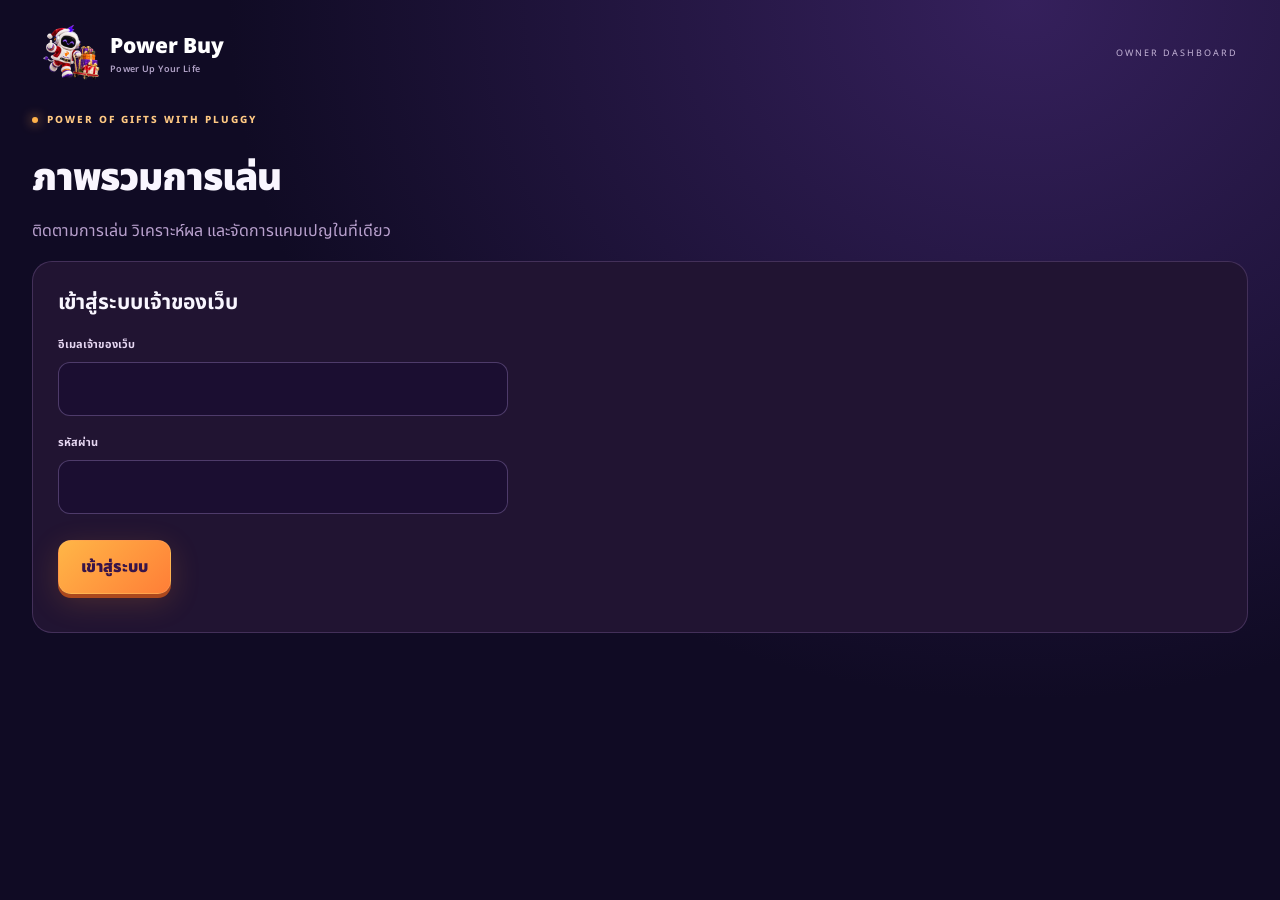
==== commit 2bb8ab76: "Add product Buster, three Catch modes, resettable Top Performance and focused owner dashboard" ====
--- a/admin.html
+++ b/admin.html
@@ -1 +1 @@
-<!doctype html><html lang="th"><head><meta charset="utf-8"><meta name="viewport" content="width=device-width,initial-scale=1"><title>สถิติเจ้าของเว็บ · Pluggy</title><link rel="stylesheet" href="style.css?v=22"><link rel="stylesheet" href="admin.css?v=21"></head><body><header><a class="brand" href="./"><img class="brandmark" src="assets/festive/santa-icon.png" alt="ปลั๊กกี้ชุดซานต้า"><span>Power Buy<small>Power Up Your Life</small></span></a><span class="edition">OWNER DASHBOARD</span></header><main id="admin"><section class="admin-intro"><span class="eyebrow">POWER OF GIFTS WITH PLUGGY</span><h1>ภาพรวมการเล่น</h1><p>ดูผู้เล่นปัจจุบันและประวัติภารกิจ ในที่เดียว</p></section><section id="login" class="admin-panel"></section><section id="dashboard" hidden></section></main><dialog id="detail"></dialog><script type="module" src="admin.js?v=22"></script></body></html>
+<!doctype html><html lang="th"><head><meta charset="utf-8"><meta name="viewport" content="width=device-width,initial-scale=1"><title>สถิติเจ้าของเว็บ · Pluggy</title><link rel="stylesheet" href="style.css?v=23"><link rel="stylesheet" href="admin.css?v=23"></head><body><header><a class="brand" href="./"><img class="brandmark" src="assets/festive/santa-icon.png" alt="ปลั๊กกี้ชุดซานต้า"><span>Power Buy<small>Power Up Your Life</small></span></a><span class="edition">OWNER DASHBOARD</span></header><main id="admin"><section class="admin-intro"><span class="eyebrow">POWER OF GIFTS WITH PLUGGY</span><h1>ภาพรวมการเล่น</h1><p>ติดตามการเล่น วิเคราะห์ผล และจัดการแคมเปญในที่เดียว</p></section><section id="login" class="admin-panel"></section><section id="dashboard" hidden></section></main><dialog id="detail"></dialog><script type="module" src="admin.js?v=23"></script></body></html>
--- a/style.css
+++ b/style.css
@@ -45,3 +45,6 @@
 
 /* Santa brand and the requested three-line campaign heading. */
 .brandmark{width:58px;height:60px;object-fit:contain}.campaign-promo .promo-heading .campaign-title{font-size:clamp(26px,4vw,40px);font-weight:900;letter-spacing:.3px;color:#ffe0a0;line-height:1.25;margin:2px 0 8px}.campaign-promo .promo-heading .campaign-tagline{font-size:clamp(18px,2.5vw,25px);font-weight:800;color:#fff5e8;line-height:1.5;margin:0 0 8px}.campaign-promo .promo-heading .campaign-dates{font-size:14px;color:#e7ccb5;margin:0 0 20px;line-height:1.6}@media(max-width:720px){.brandmark{width:48px;height:52px}.campaign-promo .promo-heading .campaign-dates{font-size:12px;margin-bottom:16px}}@media(max-width:360px){.brandmark{width:40px;height:46px}}
+/* Product Buster, Catch modes and shared performance board */
+.mode-picker{border:0;padding:0;margin:22px 0;text-align:left;display:grid;gap:10px}.mode-picker legend{font-weight:800;margin-bottom:12px}.mode-option{display:flex;align-items:center;gap:12px;padding:14px;border:1px solid #ae8acc66;border-radius:16px;background:#241439;cursor:pointer}.mode-option:has(input:checked){border-color:#ffc576;background:#4a2b50;box-shadow:0 0 0 1px #ffc576}.mode-option input{width:22px;height:22px;flex:none;accent-color:#ffc576}.mode-option span{display:grid;gap:3px}.mode-option b{font-size:18px}.mode-option small{font-size:12px;color:#dfcbea}.mode-option strong{font-size:13px;color:#ffd195}.how-products{text-align:left}.how-products h3{font-size:15px;margin:16px 0 8px}.how-products section>div{display:grid;grid-template-columns:repeat(4,minmax(0,1fr));gap:6px}.how-products figure{margin:0;background:#ffffff0a;border-radius:12px;text-align:center;padding:5px}.how-products img{width:100%;aspect-ratio:1;object-fit:contain}.how-products figcaption{font-size:11px}.buster .product-target img{height:calc(100% - 26px);width:100%;object-fit:contain;filter:drop-shadow(0 6px 8px #0008)}.buster .product-target small{font-size:clamp(11px,2.7vw,15px);color:white;background:#251332ed;border:1px solid #ba90e766;max-width:100%;padding:3px 8px;border-radius:8px;white-space:nowrap}.buster .product-target{height:100%;width:100%;display:flex;align-items:center;justify-content:end;flex-direction:column;bottom:8px}.buster .boardstatus{font-size:clamp(11px,2.7vw,16px)}
+.performance{margin:32px 0;border:1px solid #a783ce55;border-radius:24px;background:linear-gradient(145deg,#302048,#170e28);padding:clamp(18px,4vw,30px)}.performance-head{display:flex;justify-content:space-between;align-items:center;gap:12px}.performance h2{font-size:clamp(26px,5vw,36px);margin:5px 0}.performance-head p{font-size:13px;color:#dcc1eb;margin:4px 0}.rank-count{font-size:12px;padding:8px 12px;border-radius:99px;background:#ffffff0a;white-space:nowrap}.rank-list{padding:0;margin:20px 0;list-style:none}.rank-row{display:flex;align-items:center;gap:16px;padding:13px 12px;border-bottom:1px solid #ffffff12;min-width:0}.rank-row.is-me{background:#ffbb3b16;border:1px solid #ffd38699;border-radius:12px}.rank-number{font-size:21px;font-weight:900;color:#ffd28d;min-width:30px;text-align:center}.rank-person{display:grid;gap:4px;min-width:0;flex:1}.rank-person b{overflow-wrap:anywhere;font-size:15px}.rank-person span{font-size:11px;color:#cbb4e0}.rank-person b small{color:#ffc576;font-size:10px}.rank-row>strong{text-align:right;color:#ffd28d;font-size:23px;flex-shrink:0}.rank-row>strong small{display:block;font-size:10px;font-weight:500;color:#cfb7dc}.rank-divider{text-align:center;letter-spacing:8px;color:#b59bcf}.rank-empty{padding:30px 10px;text-align:center;color:#ffe0ab}.rank-empty small{color:#cbb4e0}.rank-result h3{font-size:21px}.rank-result h3 b{color:#ffc576;font-size:32px}.rank-result p,.rank-result small{font-size:13px;color:#d9c4e8;line-height:1.9}.result-performance{max-width:650px;margin:20px auto}.result .result-performance img{width:auto}@media(max-width:380px){.rank-row{gap:8px;padding:12px 6px}.rank-row>strong{font-size:20px}.rank-person b{font-size:13px}.rank-count{padding:6px;font-size:10px}}
--- a/admin.css
+++ b/admin.css
@@ -3,3 +3,5 @@
 #csv{text-decoration:none;display:inline-block}#csv.csv-disabled{opacity:.45;pointer-events:none}
 .segment-grid{display:grid;grid-template-columns:repeat(2,minmax(0,1fr));gap:20px;margin:20px 0}.segment-grid h3{font-size:14px;color:#ffd08b}#visit-csv{display:inline-block;text-decoration:none;margin-bottom:14px}#engagement strong{font-size:30px}.bygame{grid-template-columns:repeat(auto-fit,minmax(190px,1fr))}@media(max-width:720px){.segment-grid{grid-template-columns:1fr}#engagement strong{font-size:26px}}
 #coupon-form{max-width:760px}#coupon-form input,#coupon-form textarea{margin:0 0 17px;width:100%;font:inherit;font-size:16px;color:#f8edff;background:#1b0e2e;border:1px solid #b38ad34d;border-radius:12px;padding:12px}#coupon-form textarea{resize:vertical}#coupon-form .coupon-enable{display:flex;align-items:center;gap:12px;margin-bottom:20px;font-size:15px}#coupon-enabled{width:22px!important;height:22px;margin:0!important;accent-color:#ffb94a}.coupon-dates{display:grid;grid-template-columns:1fr 1fr;gap:15px}#coupon-form input[type=datetime-local]{color-scheme:dark}#coupon-form .actions{justify-content:start;margin-top:20px}#coupon-form .coupon-image{margin-left:0}#coupon-status{white-space:pre-wrap}@media(max-width:560px){.coupon-dates{grid-template-columns:1fr}}
+/* Focused owner dashboard */
+#admin{max-width:1280px}.admin-intro{margin-bottom:8px}.dashboard-tabs{display:flex;gap:8px;overflow:auto;padding:8px 0 16px;position:sticky;top:0;z-index:5;background:#100b24}.dashboard-tabs button{white-space:nowrap;border:1px solid #a17dc155;background:#231336;color:#e3cbee;padding:12px 20px;border-radius:12px;font:inherit;font-weight:700;font-size:14px}.dashboard-tabs [aria-pressed=true]{background:#ffc576;color:#21112f;border-color:#ffc576}.filters{margin-bottom:8px;display:grid;grid-template-columns:repeat(4,minmax(0,1fr));align-items:end}.filters>div{min-width:0}.filters input,.filters select{width:100%;min-height:46px;font-size:14px}.filters label{font-size:12px;margin-bottom:6px}.filters button{min-height:46px}#filter-summary{color:#ffd28d;font-weight:700;margin:14px 0 0}.dashboard-columns{display:grid;grid-template-columns:1fr 1fr;gap:20px}.dashboard-columns .admin-panel{min-width:0}.stat-grid article{padding:20px}.stat-grid strong{display:block;line-height:1.45}.stat-grid article>span{display:block;font-size:10px;color:#c4a6df;margin-top:6px}.panel-heading{display:flex;align-items:center;justify-content:space-between;gap:12px;flex-wrap:wrap;margin-bottom:15px}.panel-heading h2{margin:0}.panel-heading a{text-decoration:none}.daily-chart{max-height:360px;overflow:auto;display:grid;gap:10px}.chart-row{display:flex;align-items:center;gap:10px;font-size:11px}.chart-row>span{min-width:42px;color:#c4acd9}.chart-row>div{flex:1;background:#ffffff08;height:16px;border-radius:5px;overflow:hidden}.chart-row i,.metric-track i{display:block;height:100%;background:linear-gradient(90deg,#8e4fdf,#ffc576);min-width:2px;border-radius:4px}.chart-row b{min-width:28px;color:#ffd08f}.mission-stats{display:grid;gap:18px}.mission-stats article{background:#ffffff05;border-radius:12px;padding:16px}.mission-metrics{display:flex;justify-content:space-between;gap:10px;margin:12px 0;font-size:10px;color:#cbb3db}.mission-metrics strong{display:block;font-size:23px;color:#ffe2b2}.metric-track{height:6px;background:#ffffff12;border-radius:6px;margin-bottom:7px}.mission-stats small{font-size:10px;color:#c9aadd}.admin-panel h2 small{font-size:11px;color:#c8a9e2;margin-left:8px}.admin-panel details summary{cursor:pointer;padding:12px 0;color:#ffd08f}.season-current{padding:20px;border:1px solid #ffc57655;border-radius:16px;margin-bottom:20px;background:#ffb74608}.season-current h3{font-size:25px;margin:8px 0}.empty{padding:20px;text-align:center;color:#bfa5d0}.csv-disabled{pointer-events:none;opacity:.4}#detail input{width:100%;font:inherit;padding:12px;background:#1b0e2e;color:white;border:1px solid #a783ce77;border-radius:10px}#detail table{white-space:normal}#detail td{overflow-wrap:anywhere}#detail .actions{flex-wrap:wrap}.admin-panel{margin:18px 0}.admin-panel h3{font-size:15px}.admin-toolbar>span{font-size:12px;color:#cdb0dd}@media(max-width:900px){.dashboard-columns{grid-template-columns:1fr;gap:0}.filters{grid-template-columns:repeat(3,minmax(0,1fr))}}@media(max-width:600px){.dashboard-tabs{gap:6px}.dashboard-tabs button{padding:11px 14px;font-size:12px}.filters{grid-template-columns:repeat(2,minmax(0,1fr))}.filters>div{min-width:0}.stat-grid article{padding:14px}.stat-grid strong{font-size:28px}.stat-grid small{font-size:11px}.panel-heading a{font-size:12px}.admin-panel h2{font-size:19px}.admin-toolbar button{font-size:12px}}
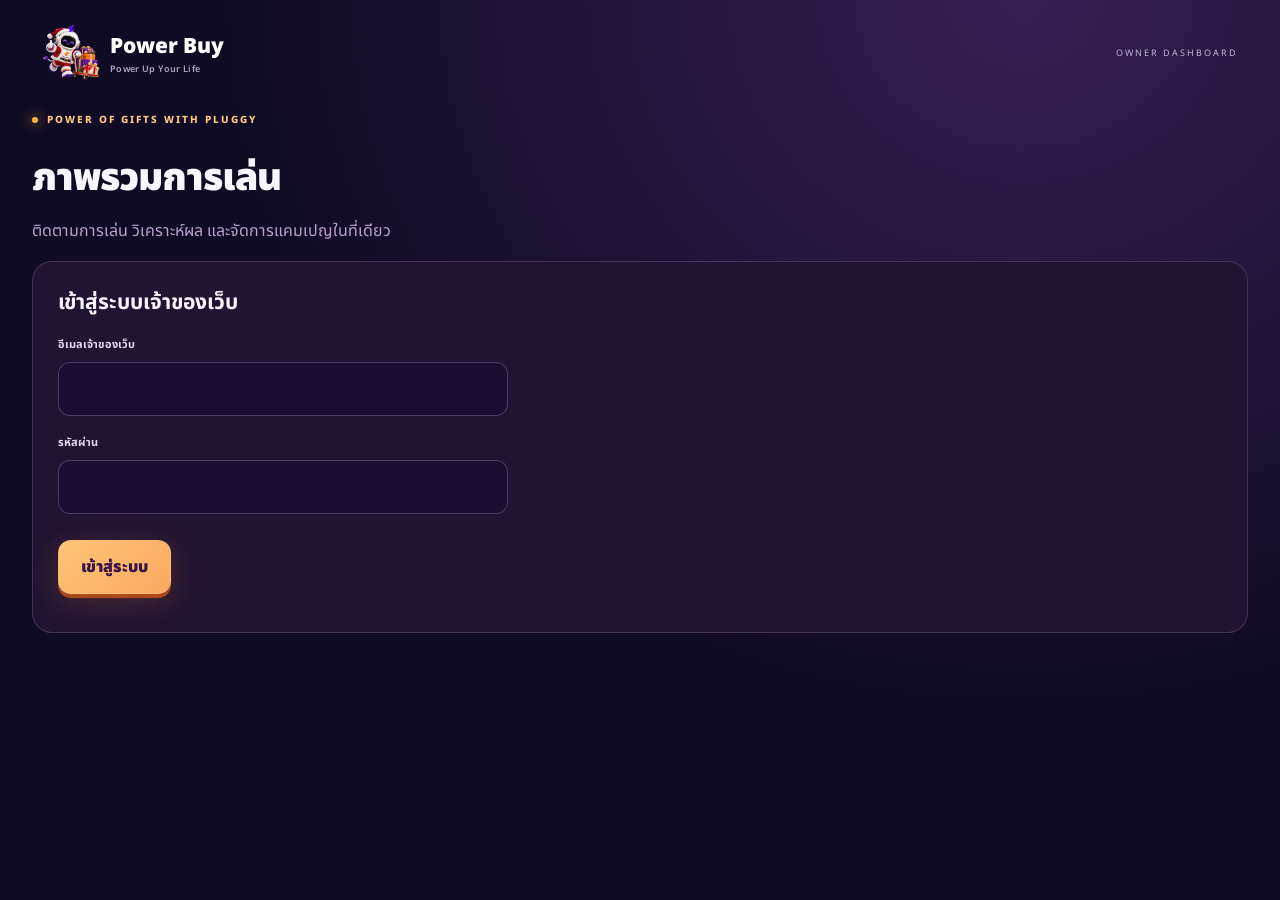
==== commit 9c8dc1ee: "Add live Display Edit, owner rank moderation, historical rankings and three modes for every mission" ====
--- a/admin.html
+++ b/admin.html
@@ -1 +1 @@
-<!doctype html><html lang="th"><head><meta charset="utf-8"><meta name="viewport" content="width=device-width,initial-scale=1"><title>สถิติเจ้าของเว็บ · Pluggy</title><link rel="stylesheet" href="style.css?v=23"><link rel="stylesheet" href="admin.css?v=23"></head><body><header><a class="brand" href="./"><img class="brandmark" src="assets/festive/santa-icon.png" alt="ปลั๊กกี้ชุดซานต้า"><span>Power Buy<small>Power Up Your Life</small></span></a><span class="edition">OWNER DASHBOARD</span></header><main id="admin"><section class="admin-intro"><span class="eyebrow">POWER OF GIFTS WITH PLUGGY</span><h1>ภาพรวมการเล่น</h1><p>ติดตามการเล่น วิเคราะห์ผล และจัดการแคมเปญในที่เดียว</p></section><section id="login" class="admin-panel"></section><section id="dashboard" hidden></section></main><dialog id="detail"></dialog><script type="module" src="admin.js?v=23"></script></body></html>
+<!doctype html><html lang="th"><head><meta charset="utf-8"><meta name="viewport" content="width=device-width,initial-scale=1"><title>สถิติเจ้าของเว็บ · Pluggy</title><link rel="stylesheet" href="style.css?v=25"><link rel="stylesheet" href="admin.css?v=25"></head><body><header><a class="brand" href="./"><img class="brandmark" src="assets/festive/santa-icon.png" alt="ปลั๊กกี้ชุดซานต้า"><span>Power Buy<small>Power Up Your Life</small></span></a><span class="edition">OWNER DASHBOARD</span></header><main id="admin"><section class="admin-intro"><span class="eyebrow">POWER OF GIFTS WITH PLUGGY</span><h1>ภาพรวมการเล่น</h1><p>ติดตามการเล่น วิเคราะห์ผล และจัดการแคมเปญในที่เดียว</p></section><section id="login" class="admin-panel"></section><section id="dashboard" hidden></section></main><dialog id="detail"></dialog><script type="module" src="admin.js?v=25"></script></body></html>
--- a/style.css
+++ b/style.css
@@ -48,3 +48,5 @@
 /* Product Buster, Catch modes and shared performance board */
 .mode-picker{border:0;padding:0;margin:22px 0;text-align:left;display:grid;gap:10px}.mode-picker legend{font-weight:800;margin-bottom:12px}.mode-option{display:flex;align-items:center;gap:12px;padding:14px;border:1px solid #ae8acc66;border-radius:16px;background:#241439;cursor:pointer}.mode-option:has(input:checked){border-color:#ffc576;background:#4a2b50;box-shadow:0 0 0 1px #ffc576}.mode-option input{width:22px;height:22px;flex:none;accent-color:#ffc576}.mode-option span{display:grid;gap:3px}.mode-option b{font-size:18px}.mode-option small{font-size:12px;color:#dfcbea}.mode-option strong{font-size:13px;color:#ffd195}.how-products{text-align:left}.how-products h3{font-size:15px;margin:16px 0 8px}.how-products section>div{display:grid;grid-template-columns:repeat(4,minmax(0,1fr));gap:6px}.how-products figure{margin:0;background:#ffffff0a;border-radius:12px;text-align:center;padding:5px}.how-products img{width:100%;aspect-ratio:1;object-fit:contain}.how-products figcaption{font-size:11px}.buster .product-target img{height:calc(100% - 26px);width:100%;object-fit:contain;filter:drop-shadow(0 6px 8px #0008)}.buster .product-target small{font-size:clamp(11px,2.7vw,15px);color:white;background:#251332ed;border:1px solid #ba90e766;max-width:100%;padding:3px 8px;border-radius:8px;white-space:nowrap}.buster .product-target{height:100%;width:100%;display:flex;align-items:center;justify-content:end;flex-direction:column;bottom:8px}.buster .boardstatus{font-size:clamp(11px,2.7vw,16px)}
 .performance{margin:32px 0;border:1px solid #a783ce55;border-radius:24px;background:linear-gradient(145deg,#302048,#170e28);padding:clamp(18px,4vw,30px)}.performance-head{display:flex;justify-content:space-between;align-items:center;gap:12px}.performance h2{font-size:clamp(26px,5vw,36px);margin:5px 0}.performance-head p{font-size:13px;color:#dcc1eb;margin:4px 0}.rank-count{font-size:12px;padding:8px 12px;border-radius:99px;background:#ffffff0a;white-space:nowrap}.rank-list{padding:0;margin:20px 0;list-style:none}.rank-row{display:flex;align-items:center;gap:16px;padding:13px 12px;border-bottom:1px solid #ffffff12;min-width:0}.rank-row.is-me{background:#ffbb3b16;border:1px solid #ffd38699;border-radius:12px}.rank-number{font-size:21px;font-weight:900;color:#ffd28d;min-width:30px;text-align:center}.rank-person{display:grid;gap:4px;min-width:0;flex:1}.rank-person b{overflow-wrap:anywhere;font-size:15px}.rank-person span{font-size:11px;color:#cbb4e0}.rank-person b small{color:#ffc576;font-size:10px}.rank-row>strong{text-align:right;color:#ffd28d;font-size:23px;flex-shrink:0}.rank-row>strong small{display:block;font-size:10px;font-weight:500;color:#cfb7dc}.rank-divider{text-align:center;letter-spacing:8px;color:#b59bcf}.rank-empty{padding:30px 10px;text-align:center;color:#ffe0ab}.rank-empty small{color:#cbb4e0}.rank-result h3{font-size:21px}.rank-result h3 b{color:#ffc576;font-size:32px}.rank-result p,.rank-result small{font-size:13px;color:#d9c4e8;line-height:1.9}.result-performance{max-width:650px;margin:20px auto}.result .result-performance img{width:auto}@media(max-width:380px){.rank-row{gap:8px;padding:12px 6px}.rank-row>strong{font-size:20px}.rank-person b{font-size:13px}.rank-count{padding:6px;font-size:10px}}
+/* Live display settings use validated values; text is escaped, with no custom executable markup. */
+body{background:radial-gradient(ellipse at 80% 0,color-mix(in srgb,var(--display-panel,#211432) 75%,#7540ae) 0,transparent 55%),var(--display-background,#100b24)}.primary{background:linear-gradient(135deg,var(--display-accent,#ffc576),color-mix(in srgb,var(--display-accent,#ffc576) 75%,#e95420))}.mission-cover{object-fit:var(--display-cover-fit,contain)!important;object-position:center var(--display-cover-position,center)!important}.hud strong,.rank-row>strong,.rank-number{color:var(--display-accent,#ffc576)}.hud>div{background:var(--display-panel,#211432)}.board:after{content:'';position:absolute;inset:0;background:#10051f;opacity:var(--display-bg-shade,.25);z-index:-1;pointer-events:none}.rank-load-status:empty{display:none}.rank-load-status{font-size:11px;color:#c8add8}.loading-world{padding:60px 15px;text-align:center;color:#d6bee8}.display-preview [data-display-key]{cursor:crosshair}.display-preview [data-display-key]:hover{outline:2px dashed #ffc576;outline-offset:-2px}.display-preview footer{display:none}.display-preview .brand{pointer-events:none}
--- a/admin.css
+++ b/admin.css
@@ -5,3 +5,6 @@
 #coupon-form{max-width:760px}#coupon-form input,#coupon-form textarea{margin:0 0 17px;width:100%;font:inherit;font-size:16px;color:#f8edff;background:#1b0e2e;border:1px solid #b38ad34d;border-radius:12px;padding:12px}#coupon-form textarea{resize:vertical}#coupon-form .coupon-enable{display:flex;align-items:center;gap:12px;margin-bottom:20px;font-size:15px}#coupon-enabled{width:22px!important;height:22px;margin:0!important;accent-color:#ffb94a}.coupon-dates{display:grid;grid-template-columns:1fr 1fr;gap:15px}#coupon-form input[type=datetime-local]{color-scheme:dark}#coupon-form .actions{justify-content:start;margin-top:20px}#coupon-form .coupon-image{margin-left:0}#coupon-status{white-space:pre-wrap}@media(max-width:560px){.coupon-dates{grid-template-columns:1fr}}
 /* Focused owner dashboard */
 #admin{max-width:1280px}.admin-intro{margin-bottom:8px}.dashboard-tabs{display:flex;gap:8px;overflow:auto;padding:8px 0 16px;position:sticky;top:0;z-index:5;background:#100b24}.dashboard-tabs button{white-space:nowrap;border:1px solid #a17dc155;background:#231336;color:#e3cbee;padding:12px 20px;border-radius:12px;font:inherit;font-weight:700;font-size:14px}.dashboard-tabs [aria-pressed=true]{background:#ffc576;color:#21112f;border-color:#ffc576}.filters{margin-bottom:8px;display:grid;grid-template-columns:repeat(4,minmax(0,1fr));align-items:end}.filters>div{min-width:0}.filters input,.filters select{width:100%;min-height:46px;font-size:14px}.filters label{font-size:12px;margin-bottom:6px}.filters button{min-height:46px}#filter-summary{color:#ffd28d;font-weight:700;margin:14px 0 0}.dashboard-columns{display:grid;grid-template-columns:1fr 1fr;gap:20px}.dashboard-columns .admin-panel{min-width:0}.stat-grid article{padding:20px}.stat-grid strong{display:block;line-height:1.45}.stat-grid article>span{display:block;font-size:10px;color:#c4a6df;margin-top:6px}.panel-heading{display:flex;align-items:center;justify-content:space-between;gap:12px;flex-wrap:wrap;margin-bottom:15px}.panel-heading h2{margin:0}.panel-heading a{text-decoration:none}.daily-chart{max-height:360px;overflow:auto;display:grid;gap:10px}.chart-row{display:flex;align-items:center;gap:10px;font-size:11px}.chart-row>span{min-width:42px;color:#c4acd9}.chart-row>div{flex:1;background:#ffffff08;height:16px;border-radius:5px;overflow:hidden}.chart-row i,.metric-track i{display:block;height:100%;background:linear-gradient(90deg,#8e4fdf,#ffc576);min-width:2px;border-radius:4px}.chart-row b{min-width:28px;color:#ffd08f}.mission-stats{display:grid;gap:18px}.mission-stats article{background:#ffffff05;border-radius:12px;padding:16px}.mission-metrics{display:flex;justify-content:space-between;gap:10px;margin:12px 0;font-size:10px;color:#cbb3db}.mission-metrics strong{display:block;font-size:23px;color:#ffe2b2}.metric-track{height:6px;background:#ffffff12;border-radius:6px;margin-bottom:7px}.mission-stats small{font-size:10px;color:#c9aadd}.admin-panel h2 small{font-size:11px;color:#c8a9e2;margin-left:8px}.admin-panel details summary{cursor:pointer;padding:12px 0;color:#ffd08f}.season-current{padding:20px;border:1px solid #ffc57655;border-radius:16px;margin-bottom:20px;background:#ffb74608}.season-current h3{font-size:25px;margin:8px 0}.empty{padding:20px;text-align:center;color:#bfa5d0}.csv-disabled{pointer-events:none;opacity:.4}#detail input{width:100%;font:inherit;padding:12px;background:#1b0e2e;color:white;border:1px solid #a783ce77;border-radius:10px}#detail table{white-space:normal}#detail td{overflow-wrap:anywhere}#detail .actions{flex-wrap:wrap}.admin-panel{margin:18px 0}.admin-panel h3{font-size:15px}.admin-toolbar>span{font-size:12px;color:#cdb0dd}@media(max-width:900px){.dashboard-columns{grid-template-columns:1fr;gap:0}.filters{grid-template-columns:repeat(3,minmax(0,1fr))}}@media(max-width:600px){.dashboard-tabs{gap:6px}.dashboard-tabs button{padding:11px 14px;font-size:12px}.filters{grid-template-columns:repeat(2,minmax(0,1fr))}.filters>div{min-width:0}.stat-grid article{padding:14px}.stat-grid strong{font-size:28px}.stat-grid small{font-size:11px}.panel-heading a{font-size:12px}.admin-panel h2{font-size:19px}.admin-toolbar button{font-size:12px}}
+/* Keep intrinsically wide tables inside their own panels on small screens. */
+#admin,.admin-panel,.dashboard-columns>*,.segment-grid>*{min-width:0}.dashboard-columns{grid-template-columns:repeat(2,minmax(0,1fr))}.stat-grid{grid-template-columns:repeat(3,minmax(0,1fr))}.segment-grid>section{overflow-x:auto}.filters input,.filters select{min-width:0;font-size:16px}.dashboard-tabs{max-width:100%}@media(max-width:900px){.dashboard-columns{grid-template-columns:minmax(0,1fr)}}@media(max-width:720px){.stat-grid{grid-template-columns:repeat(2,minmax(0,1fr))}.segment-grid{grid-template-columns:minmax(0,1fr)}}@media(max-width:600px){body>header{flex-wrap:wrap}body>header>.edition{display:none}.admin-panel{max-width:100%}.admin-toolbar p{width:100%;overflow-wrap:anywhere}.filters .primary{padding:12px 8px}.stat-grid strong{overflow-wrap:anywhere}}
+.display-actions{display:flex;gap:10px;flex-wrap:wrap;margin:20px 0}.display-layout{display:grid;grid-template-columns:minmax(230px,.85fr) minmax(0,1.15fr);gap:24px;align-items:start}.display-controls>label{font-size:13px}.display-controls select,.display-field input:not([type=file]),.display-field textarea,.display-history select{width:100%;min-width:0;font:inherit;font-size:15px;padding:11px;border:1px solid #aa83cc66;border-radius:10px;background:#190f2a;color:white}.display-field{padding:18px 0;border-bottom:1px solid #ffffff16}.display-field>label{font-size:13px}.display-field small{display:block;font-size:10px;color:#baa0ce}.display-thumb{display:block;width:100%;height:140px;object-fit:contain;background:#ffffff08;border-radius:10px;margin-bottom:10px}.text-button{font:inherit;font-size:11px;border:0;background:transparent;color:#ffce88;padding:9px 0;cursor:pointer}.upload-label{display:block;margin:10px 0!important;color:#ffce88}.upload-label input{display:block;max-width:100%;font-size:11px;margin-top:8px}.display-field input[type=color]{height:50px;padding:5px}.display-field input[type=range]{accent-color:#ffc576}.display-preview-panel{position:sticky;top:80px;min-width:0}.preview-toolbar{display:flex;justify-content:space-between;align-items:center;gap:10px}.preview-toolbar b{font-size:13px}.preview-toolbar select{background:#221334;color:white;padding:8px;border:1px solid #a27bb855;border-radius:8px}.preview-scroll{max-width:100%;overflow:auto;background:#100b24;border:1px solid #b394d54d;border-radius:20px;padding:10px}.preview-scroll iframe{display:block;width:390px;max-width:100%;height:740px;border:0;border-radius:12px;margin:auto;background:#100b24}.preview-scroll iframe.desktop-preview{width:1100px;max-width:none}.display-history{margin-top:20px}.display-history button{display:block;white-space:normal;margin-top:12px}.selected-field{outline:2px solid #ffc576;outline-offset:5px;border-radius:8px}#display-status{font-size:13px;color:#ffd295}.rank-search{display:flex;gap:10px;max-width:500px}.rank-search input{font-size:16px}.rank-row-actions{display:flex;gap:6px;flex-wrap:wrap;max-width:340px}.rank-row-actions button{font-size:11px}.rank-game-name{display:block;font-size:10px;color:#c2a5d6;margin-top:4px}.rank-hidden td{opacity:.55}.display-field textarea{resize:vertical;white-space:pre-wrap}.display-history select{font-size:12px}@media(max-width:900px){.display-layout{grid-template-columns:minmax(0,1fr)}.display-preview-panel{position:static}.preview-scroll iframe{height:620px}.display-actions button{font-size:12px}.display-thumb{height:160px}}
